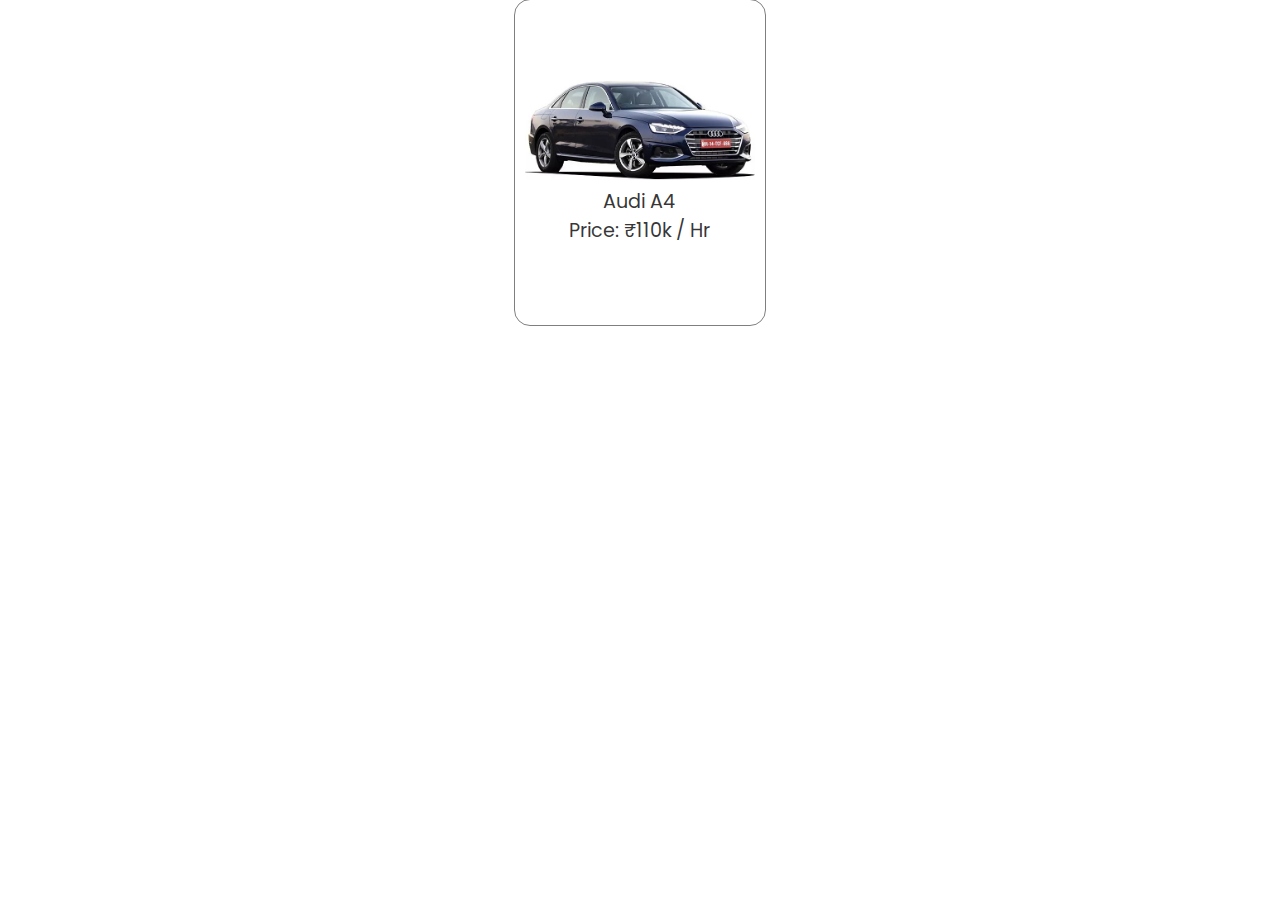
==== Pages/about.html @ 839e5332 "New Changes" ====
<!DOCTYPE html>
<html lang="en">
<head>
  <meta charset="UTF-8">
  <meta name="viewport" content="width=device-width, initial-scale=1.0">
  <title>Document</title>
  <link rel="stylesheet" href="../Styles/style.css">
  <link rel="stylesheet" href="../Styles/index.css">
  <link rel="stylesheet" href="../Styles/about.css">
</head>
<body>
  <div class="card"><a href="Pages/login.html"><img src="../Assets/Images/Cars/Audi A4.jpg"><div><p>Audi A4</p></div><div><p>Price: ₹110k / Hr</p></div></a></div>

</body>
</html>
---- Styles/style.css ----
@import url('https://fonts.googleapis.com/css2?family=Poppins:wght@100;200;300;400;500;600;700;800;900&display=swap');

:root {
  --b: rgba(0, 0, 0, 0.8);
  --lb: rgba(0, 0, 0, 0.5);
}

* {
  margin: 0;
  padding: 0;
  box-sizing: border-box;
  font-family: 'Poppins', sans-serif;
  scroll-behavior: smooth;
  text-decoration: none;
  /* border: 1px solid rgb(0, 0, 255); */
  color: var(--b);
}

body {
  overflow-x: hidden;
  position: relative;
}  

header {
  height: 10vh;
  width: 100%;
  color: var(--b);
  display: flex;
  align-items: center;
  justify-content: space-evenly;
  border-bottom: 1px solid var(--b);
  z-index: 100;
  background-color: rgba(255, 255, 255, 0.5);
  backdrop-filter: blur(5px);
}

.headerBtns {
  height: 100%;  
  width: 25%;
  display: flex;
  justify-content: space-evenly;
  align-items: center;
}

footer {
  height: 10vh;
  width: 100%;
  display: flex;
  padding: 0 50px;
  justify-content: space-between;
  align-items: center;
  border-top: 1px solid var(--b);
  background-color: white;
}

footer i{
  color: var(--lb);
  font-size: 2rem;
  transition: all .15s;
}

footer i:hover {
  color: var(--b);
}

.button1 {
  background-color: white;
  color: var(--b);
  font-size: 1em;
  border: 2px solid var(--b);
  padding: 8px 25px;
  border-radius: 2px;
  transition: all .15s;
  text-wrap: nowrap;
}

.button1:hover {
  background-color: var(--b);
  color: white;
}

.scrolltop i{
  font-size: 2rem;
  border: 2px solid var(--b);
  border-radius: 50px;
  padding: 10px;
  position: absolute;
  right: 50px;
  bottom: 100px;
  transition: all .15s;
  animation: hover 2s infinite;
}

.scrolltop i:hover {
  color: white;
  background-color: var(--b);
}

@keyframes hover {
  0% {
    transform: translateY(0);
  }
  
  50% {
    transform: translateY(-15px);
  }
  
  100% {
    transform: translateY(0);
  }
}
---- Styles/index.css ----
#container {
  height: 90vh;
  width: 100vw;
  display: flex;
  justify-content: center;
  align-items: center;
  border-bottom: 1px solid rgba(0, 0, 0, 0.8);
}

#container h1 {
  font-size: 4rem;
  color: rgba(0, 0, 0, 0.8);
}

#container2 {
  display: flex;
  justify-content: space-evenly;
  align-items: center;
  flex-direction: column;
  height: 90vh;
  width: 100vw;
}

#container2 h1 {
  font-size: 2rem;
  color: rgba(0, 0, 0, 0.8);
}

.cars {
  height: 60vh;
  width: 80vw;
  display: flex;
  align-items: center;
  justify-content: space-evenly;
}

.card {
  height: 325px;
  width: 250px;
  border-radius: 15px;
  display: flex;
  justify-content: space-evenly;
  align-items: center;
  flex-direction: column;
  transition: all .15s;
  cursor: pointer;
  outline: 1px solid rgba(0, 0, 0, 0.5);
}

.card img {
  height: 100px;
}

.card div {
  display: flex;
  justify-content: space-evenly;
  align-items: center;
}

.card div p {
  color: rgba(0, 0, 0, 0.8);
  font-size: 1.2rem;
}

.card:hover {
  outline: 4px solid rgba(0, 0, 0, 0.8);
  transform: translateY(-5px);
}

.circle {
  padding: 90px;
  background-color: rgba(0, 0, 0, 0.08) ;
  border-bottom-left-radius: 500px;
  position: absolute;
  top: 10vh;
  right: -100px;
  z-index: -1;
}

.circle2 {
  background-color: rgba(0, 0, 0, 0.08) ;
  padding: 200px;
  border-top-right-radius: 500px;
  top:308px;
  left: -50px;
  position: absolute;
  z-index: -1;
}

.circle3 {
  padding: 100px;
  background-color: rgba(0, 0, 0, 0.08) ;
  border-radius: 500px;
  position: absolute;
  top: 40vh;
  right: 25vw;
  z-index: -1;
}

.circle4 {
  padding: 100px;
  background-color: rgba(0, 0, 0, .08) ;
  border-radius: 100px;
  position: absolute;
  top: -10px;
  left: 300px;
  z-index: -1;
}
---- Styles/about.css ----
body {
  display: flex;
  justify-content: center;
  align-items: center;
}
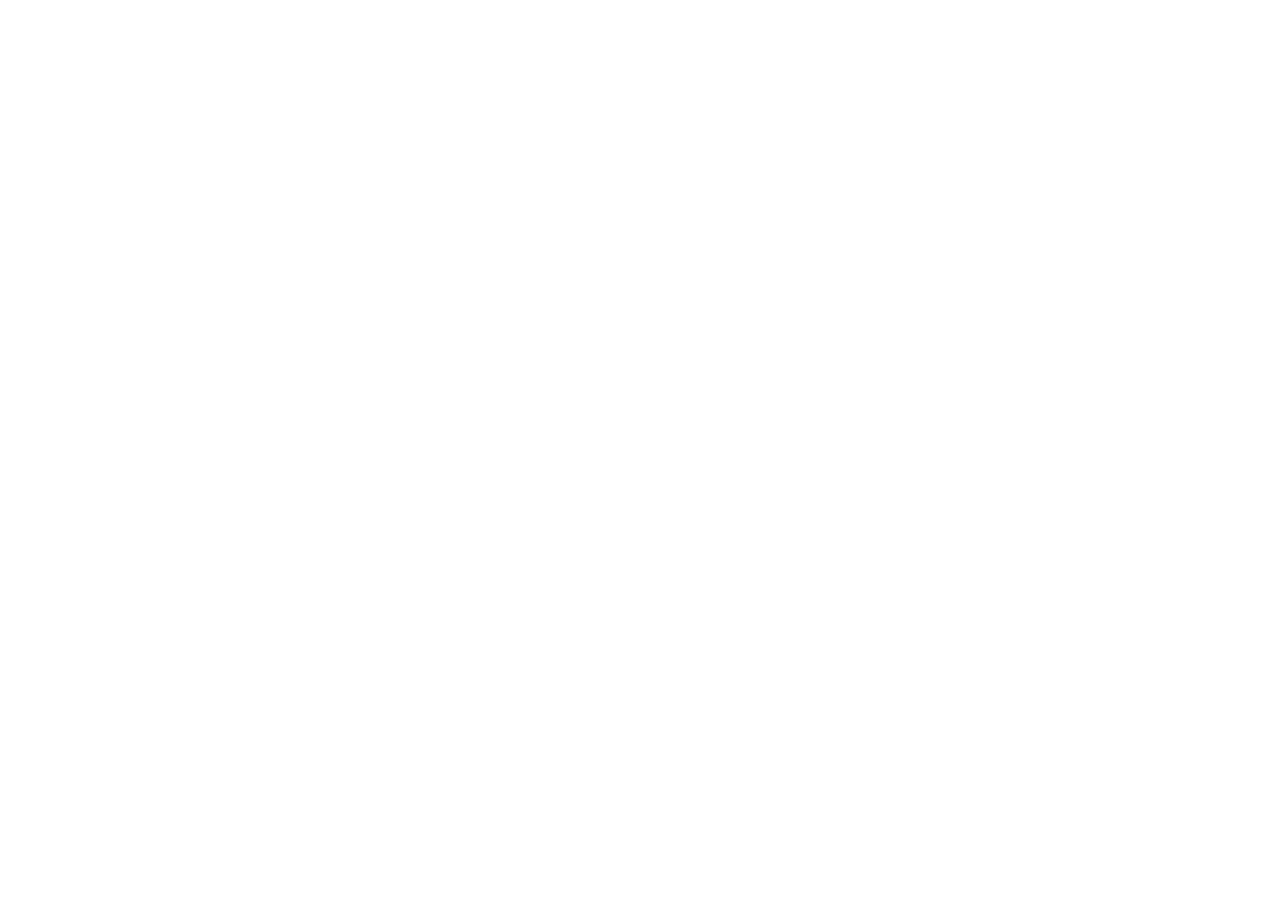
==== commit 8cafbcad: "New Changes" ====
--- a/Pages/about.html
+++ b/Pages/about.html
@@ -3,13 +3,9 @@
 <head>
   <meta charset="UTF-8">
   <meta name="viewport" content="width=device-width, initial-scale=1.0">
-  <title>Document</title>
-  <link rel="stylesheet" href="../Styles/style.css">
-  <link rel="stylesheet" href="../Styles/index.css">
-  <link rel="stylesheet" href="../Styles/about.css">
+  <title>About | Lovely Rentals</title>
 </head>
 <body>
-  <div class="card"><a href="Pages/login.html"><img src="../Assets/Images/Cars/Audi A4.jpg"><div><p>Audi A4</p></div><div><p>Price: ₹110k / Hr</p></div></a></div>
-
+  
 </body>
 </html>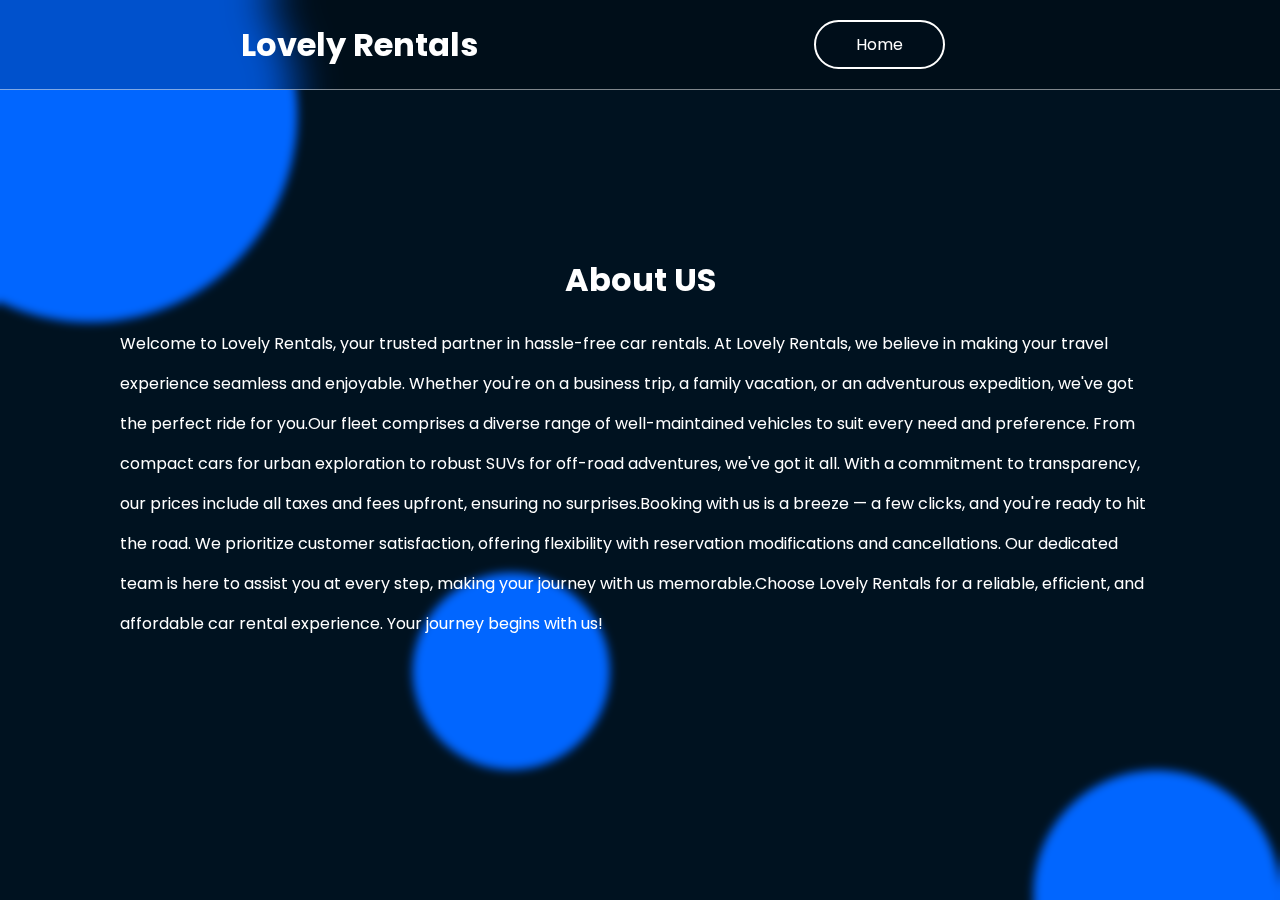
==== commit 32aab98e: "New Changes" ====
--- a/Pages/about.html
+++ b/Pages/about.html
@@ -4,8 +4,23 @@
   <meta charset="UTF-8">
   <meta name="viewport" content="width=device-width, initial-scale=1.0">
   <title>About | Lovely Rentals</title>
+  <link rel="stylesheet" href="../Styles/style.css">
+  <link rel="stylesheet" href="../Styles/about.css">
+  <style>
+
+  </style>
 </head>
 <body>
-  
+  <nav>
+    <h1><a href="index.html">Lovely Rentals</a></h1>
+    <div class="NavBtns">
+      <a href="../index.html" class="rounded-btn">Home</a>
+    </div>
+  </nav>
+  <div id="container">
+    <h1>About US</h1>
+    <p>Welcome to Lovely Rentals, your trusted partner in hassle-free car rentals. At Lovely Rentals, we believe in making your travel experience seamless and enjoyable. Whether you're on a business trip, a family vacation, or an adventurous expedition, we've got the perfect ride for you.Our fleet comprises a diverse range of well-maintained vehicles to suit every need and preference. From compact cars for urban exploration to robust SUVs for off-road adventures, we've got it all. With a commitment to transparency, our prices include all taxes and fees upfront, ensuring no surprises.Booking with us is a breeze — a few clicks, and you're ready to hit the road. We prioritize customer satisfaction, offering flexibility with reservation modifications and cancellations. Our dedicated team is here to assist you at every step, making your journey with us memorable.Choose Lovely Rentals for a reliable, efficient, and affordable car rental experience. Your journey begins with us!</p>
+  </div>
+
 </body>
 </html>--- a/Styles/style.css
+++ b/Styles/style.css
@@ -0,0 +1,212 @@
+@import url('https://fonts.googleapis.com/css2?family=Poppins:wght@100;200;300;400;500;600;700;800;900&display=swap');
+
+button {
+  border: none;
+  background-color: none;
+  padding: 0;
+}
+button:hover{
+  cursor: pointer;
+}
+
+::-webkit-scrollbar {
+  width: .5vw;
+}
+
+::-webkit-scrollbar-thumb{
+  background-color: white;
+  border-radius: 50px;
+}
+
+* {
+  margin: 0;
+  padding: 0;
+  box-sizing: border-box;
+  font-family: 'Poppins', sans-serif;
+  scroll-behavior: smooth;
+  text-decoration: none;
+  color: white;
+}
+
+body {
+  overflow-x: hidden;
+  position: relative;
+}  
+
+nav {
+  height: 10vh;
+  width: 100%;
+  color: #001220;
+  display: flex;
+  align-items: center;
+  justify-content: space-evenly;
+  border-bottom: 1px solid rgba(255, 255, 255, 0.5);
+  z-index: 100;
+  background-color: rgba(0, 0, 0, 0.2);
+  backdrop-filter: blur(20px);
+  position: fixed;
+}
+
+.NavBtns {
+  height: 100%;  
+  width: 25%;
+  display: flex;
+  justify-content: space-evenly;
+  align-items: center;
+}
+
+.NavBtns-profile{
+  height: 150px;
+  width: 200px;
+  display: flex;
+  align-items: center;
+  justify-content: space-between;
+  flex-direction: column;
+  position: absolute;
+  top: 25px;
+  right: 100px;
+}
+
+.NavBtns-profile-content {
+  height: 150px;
+  display: flex;
+  justify-content: end;
+  align-items: center;
+  flex-direction: column;
+  transition: all .15s;
+  transform: translateY(-40px);
+  opacity: 0;
+  pointer-events: none;
+}
+
+.NavBtns-profile-content a{
+  margin-bottom: 10px;
+}
+
+.NavBtns-profile-content a:nth-child(1){
+  padding: 10px 45px;
+}
+
+.profile-logo {
+  padding: 2px;
+}
+
+.profile-logo:hover + .NavBtns-profile-content{  
+  transform: translateY(0px);
+  opacity: 1;
+  pointer-events: auto;
+}
+
+.NavBtns-profile-content:hover {
+  transform: translateY(0px);
+  opacity: 1;
+  pointer-events: auto;
+}
+
+.profile-logo:hover {
+  cursor: pointer;
+}
+
+footer {
+  height: 10vh;
+  width: 100%;
+  display: flex;
+  padding: 0 50px;
+  justify-content: space-between;
+  align-items: center;
+  border-top: 1px solid rgba(255, 255, 255, 0.5);
+  background-color: rgba(0, 0, 0, 0.2);
+  backdrop-filter: blur(20px);
+  position: absolute;
+  bottom: 0;
+}
+
+footer i{
+  color: rgba(255, 255, 255, 0.5);
+  font-size: 2rem;
+  transition: all .15s;
+}
+
+footer div a:nth-child(2) {
+  padding: 3px 13px;
+  border: 2px solid rgba(255, 255, 255, 0.51);
+  border-radius: 50px;
+}
+
+footer div a:nth-child(2):hover i{
+  color: #001220;
+}
+
+footer div a:nth-child(2):hover {
+  background-color: white;
+  box-shadow: 0 0 8px white;
+  transition: all .15s;
+}
+
+footer div a:nth-child(2) i {
+  font-size: 1rem;
+}
+
+footer div {
+  padding: 15px 0;
+  width: 100px;
+  display: flex;
+  justify-content: space-evenly;
+  align-items: center;
+}
+
+footer i:hover {
+  color: white;
+  text-shadow: 0 0 10px rgba(255, 255, 255, 0.5);
+}
+
+.button1 {
+  font-size: 1em;
+  border: 1px solid #ffffff;
+  padding: 8px 25px;
+  border-radius: 20px;
+  transition: all .15s;
+}
+
+.button1:hover {
+  background-color: rgb(255, 255, 255);
+  color: #001220;
+}
+
+.rounded-btn {
+  padding: 10px 40px;
+  border: 2px solid white;
+  border-radius: 50px;
+  transition: all .15s;
+  background-color: rgba(0, 18, 32, 0.5);
+  backdrop-filter: blur(20px);
+  -webkit-backdrop-filter: blur(10px);
+}
+
+.rounded-btn:hover {
+  background-color: rgba(252, 252, 252);
+  color: #001220;
+}
+
+.ul-anim{
+  display: inline-block;
+  position: relative;
+}
+
+.ul-anim::after {
+  content: '';
+  position: absolute;
+  width: 100%;
+  transform: scaleX(0);
+  height: 2px;
+  bottom: 0;
+  left: 0;
+  background-color: white;
+  transform-origin: bottom left;
+  transition: transform 0.25s ease-out;
+}
+
+.ul-anim:hover::after {
+  transform: scaleX(1);
+  transform-origin: bottom left;
+}--- a/Styles/about.css
+++ b/Styles/about.css
@@ -0,0 +1,22 @@
+body {
+  background-image: url("../Assets/Images/Background.png");
+  background-size: cover;
+  display: flex;
+}
+
+#container {
+  height: 100vh;
+  width: 100vw;
+  display: flex;
+  justify-content: center;
+  align-items: center;
+  flex-direction: column;
+  padding: 0 120px;
+  backdrop-filter: blur(5px);
+}
+
+p {
+  margin-top: 20px;
+  text-wrap: wrap;
+  line-height: 40px;
+}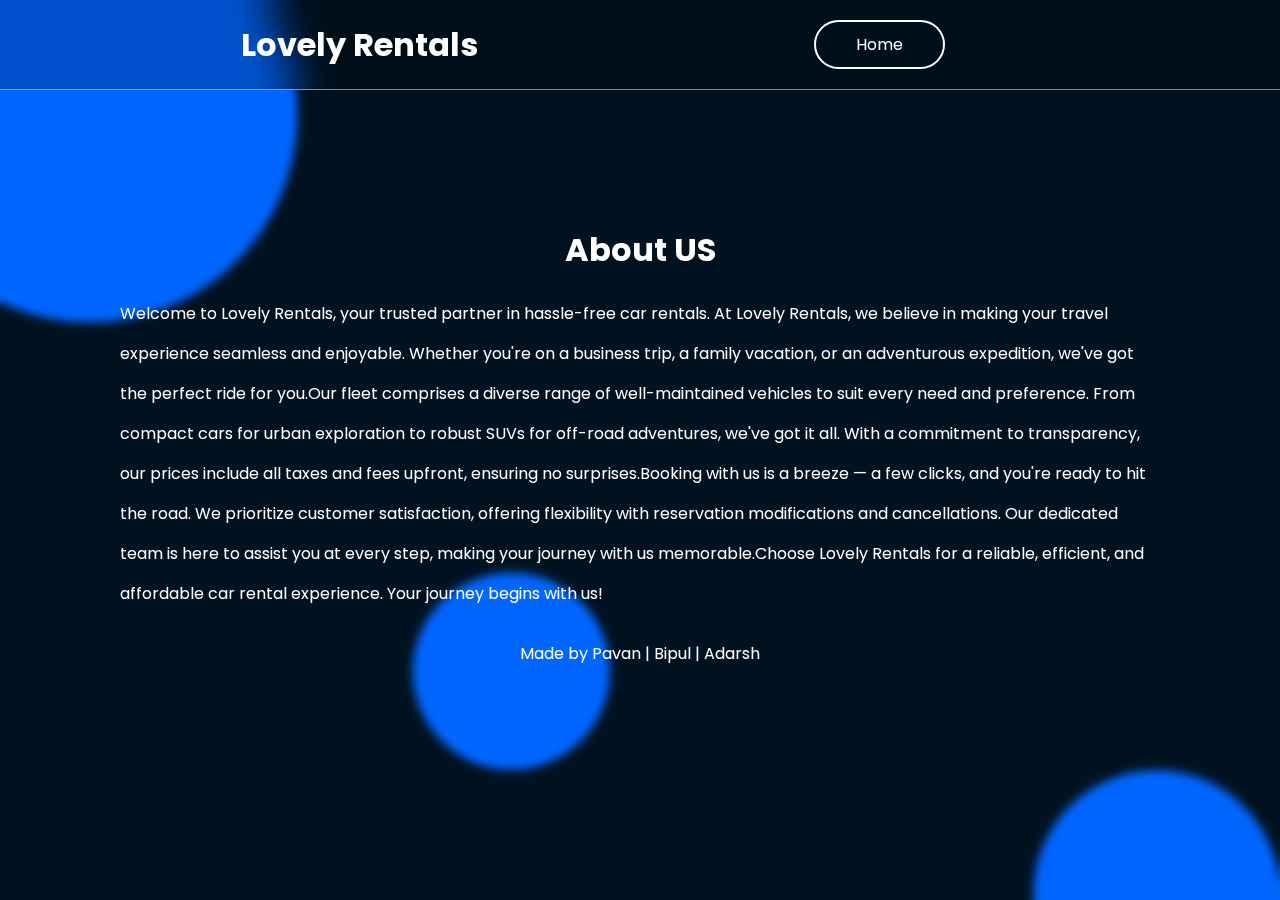
==== commit 2e02e710: "New Changes" ====
--- a/Pages/about.html
+++ b/Pages/about.html
@@ -20,6 +20,7 @@
   <div id="container">
     <h1>About US</h1>
     <p>Welcome to Lovely Rentals, your trusted partner in hassle-free car rentals. At Lovely Rentals, we believe in making your travel experience seamless and enjoyable. Whether you're on a business trip, a family vacation, or an adventurous expedition, we've got the perfect ride for you.Our fleet comprises a diverse range of well-maintained vehicles to suit every need and preference. From compact cars for urban exploration to robust SUVs for off-road adventures, we've got it all. With a commitment to transparency, our prices include all taxes and fees upfront, ensuring no surprises.Booking with us is a breeze — a few clicks, and you're ready to hit the road. We prioritize customer satisfaction, offering flexibility with reservation modifications and cancellations. Our dedicated team is here to assist you at every step, making your journey with us memorable.Choose Lovely Rentals for a reliable, efficient, and affordable car rental experience. Your journey begins with us!</p>
+    <p>Made by Pavan | Bipul | Adarsh</p>
   </div>
 
 </body>
